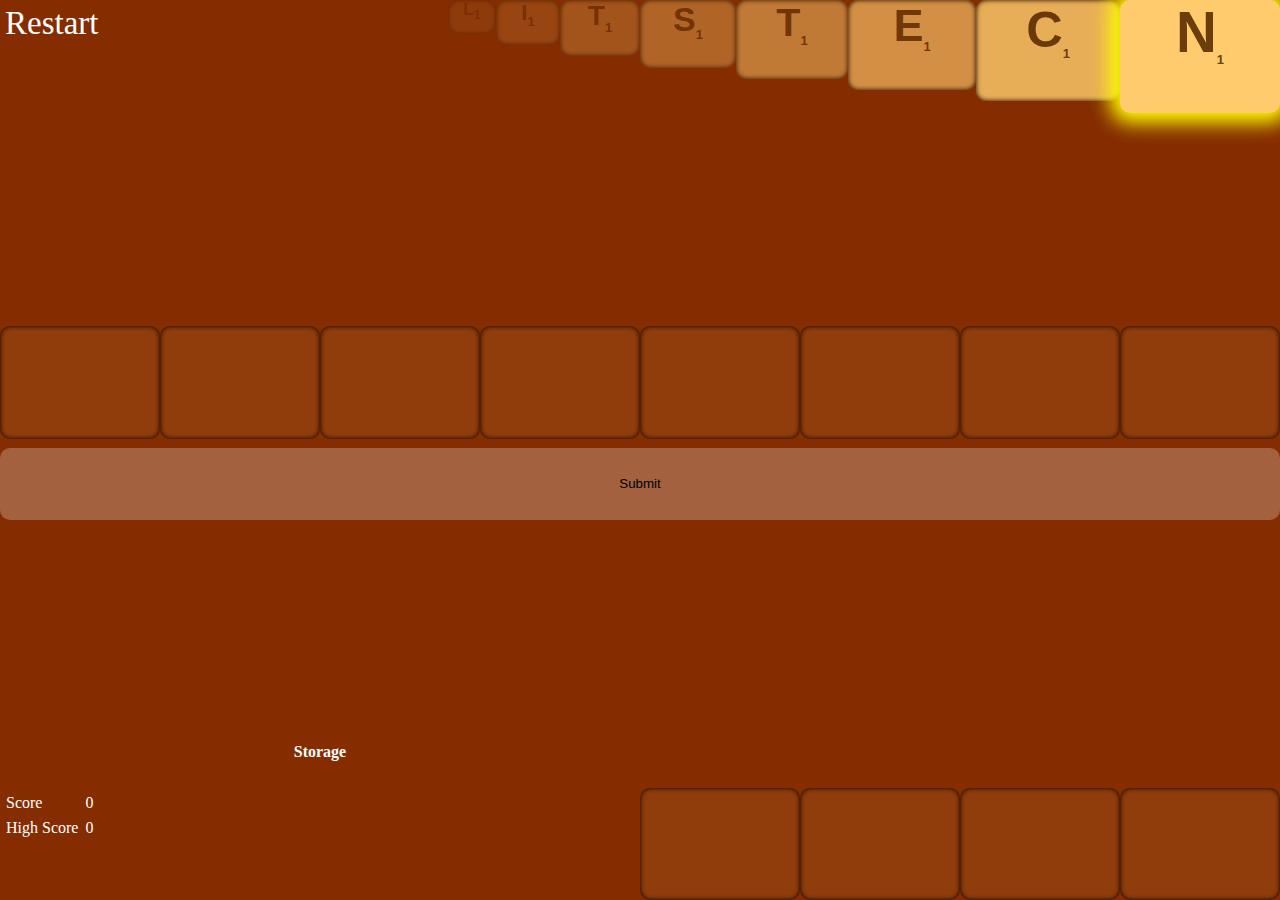
==== index.html @ 6e51ff9b "Restart Button" ====
<html>

<head>
    <title>Letter Queue</title>
    <meta name="viewport" content="width=device-width,initial-scale=1,maximum-scale=1,user-scalable=0" />
    <link rel="stylesheet" type="text/css" href="styles.css">
    <script type="text/javascript">
        window.requireNode = window.require;
        window.require = undefined;
    </script>
    <script type="text/javascript" data-main="main.js" src="lib/require.js"></script>
</head>

<body>
    <div id="restartButton">
        Restart
    </div>
    <div id="letterQueue">
        <div class="letterContainer previewContainer selectableItem" id="nextletterContainer"></div>
        <div class="letterContainer previewContainer small small0"></div>
        <div class="letterContainer previewContainer small small1"></div>
        <div class="letterContainer previewContainer small small2"></div>
        <div class="letterContainer previewContainer small small3"></div>
        <div class="letterContainer previewContainer small small4"></div>
        <div class="letterContainer previewContainer small small5"></div>
        <div class="letterContainer previewContainer small small6"></div>
    </div>
    <div id="assemblyFiller"></div>
    <div id="assemblyContainers">
        <div class="letterContainer assembly selectableItem"></div>
        <div class="letterContainer assembly selectableItem"></div>
        <div class="letterContainer assembly selectableItem"></div>
        <div class="letterContainer assembly selectableItem"></div>
        <div class="letterContainer assembly selectableItem"></div>
        <div class="letterContainer assembly selectableItem"></div>
        <div class="letterContainer assembly selectableItem"></div>
        <div class="letterContainer assembly selectableItem"></div>
    </div>
    <div id="buttonWrapper">
        <input type="button" id="submitButton" value="Submit">
    </div>
    <div id="assemblyFiller"></div>
    <div id="storageLabel">
        Storage
    </div>
    <div id="extras">
        <div class="letterContainer stash selectableItem"></div>
        <div class="letterContainer stash selectableItem"></div>
        <div class="letterContainer stash selectableItem"></div>
        <div class="letterContainer stash selectableItem"></div>
        <div id="score">
            <table>
                <tr>
                    <td>Score</td>
                    <td id="scoreContainer">0</td>
                </tr>
                <tr>
                    <td>High Score</td>
                    <td id="highScoreContainer">0</td>
                </tr>
            </table>
        </div>
    </div>
    <div id="displayText"></div>
</body>

</html>
---- styles.css ----
#html,
body {
    margin: 0;
    padding: 0;
    background: #852C00;
}
#restartButton {
    position:absolute;
    color: #FFF;
    top: 0;
    left: 0;
    height: 6.25%;
    padding: 5px;
}
#letterQueue,
#wordAssembly,
#extras {
    width: 100vw;
}
#letterQueue,
#extras {
    height: 12.5%;
}
#wordAssembly {
    height: 70%;
}
#assemblyContainers {
    height: 12.5%;
    clear: both;
    position: relative;
}
#scores {
    position: absolute;
    height: 20%;
    bottom: 0;
}
.letterPlacement,
.letterContainerPreview {
    padding: 0px;
    height: auto;
    position: relative;
    min-height: 100%;
    float: left;
    width: 11.5%;
    background: rgba(255, 203, 108, 0.1);
    /* background: #FFCB6C; */
    border-radius: 10px;
    box-shadow: inset 0 0 5px #000;
}
.letterPlacement:empty {
    background: rgba(255, 203, 108, 0.1);
}
.letterContainer {
    position: relative;
    min-height: 100%;
    float: right;
    width: 12.5%;
    background: #FFCB6C;
    border-radius: 10px;
    box-shadow: inset 0 0 5px #000;
    text-align: center;
    display: table;
    font-family: Arial;
    color: rgba(90, 45, 0, 0.9);
    font-weight: bold;
}
.stash {
    bottom: ;
}
.letterContainer:empty {
    background: rgba(255, 203, 108, 0.1);
    display: block;
}
.letterContainer span {
    display: table-cell;
    vertical-align: middle;
    position: absolute;
    left: 50%;
    top: 50%;
    transform: translate(-50%, -50%);
}
.letter {
    font-family: Arial;
    color: rgba(90, 45, 0, 0.9);
    font-weight: bold;
}
.selected {
    box-shadow: 0 0 20px 10px #FFFF00;
    z-index: 10;
}
#submitButton {
    width: 100%;
    height: 80%;
    border-radius: 10px;
    border-style: none;
    background: rgba(255, 255, 255, 0.25);
    position: relative;
    top: 50%;
    transform: translateY(-50%);
}
#letterStash {
    position: absolute;
    width: 50%;
    height: 20%;
    bottom: 0;
    left: 0;
}
.letterCarrier {
    position: absolute;
    min-height: 12.5%;
    margin: 0;
}
.moveAnimation {
    transition: top 0.25s linear, left 0.25s linear;
    -webkit-transition: top 0.25s linear, left 0.25s linear;
}
#buttonWrapper {
    position: relative;
    height: 10%;
}
#assemblyWrapper {
    position: relative;
    top: 25%;
    height: 12%;
}
#storageLabel {
    width: 50%;
    height: 5%;
    text-align: center;
    color: #FFF;
    font-weight: bold;
}
#score table {
    border-collapse: separate;
    border-spacing: 5px;
    color: #FFF;
}
.letterScore {
    font-family: Arial;
    color: rgba(90, 45, 0, 0.9);
    float: right;
}
.small6 {
    min-height: 30%;
    width: 3.75%;
    background: rgba(255, 203, 108, 0.3);
    opacity: 0.3;
}
.small5 {
    min-height: 40%;
    width: 5%;
    background: rgba(255, 203, 108, 0.4);
    opacity: 0.4;
}
.small4 {
    min-height: 50%;
    width: 6.25%;
    background: rgba(255, 203, 108, 0.5);
    opacity: 0.5;
}
.small3 {
    min-height: 60%;
    width: 7.5%;
    background: rgba(255, 203, 108, 0.6);
    opacity: 0.6;
}
.small2 {
    min-height: 70%;
    width: 8.75%;
    background: rgba(255, 203, 108, 0.7);
    opacity: 0.7;
}
.small1 {
    min-height: 80%;
    width: 10%;
    background: rgba(255, 203, 108, 0.8);
    opacity: 0.8;
}
.small0 {
    min-height: 90%;
    width: 11.25%;
    background: rgba(255, 203, 108, 0.9);
    opacity: 0.9;
}
sub {
    font-size: small;
}
#assemblyFiller {
    height: 23.75%;
}
#displayText {
    position: absolute;
    height: 10%;
    top: 25%;
    left: 50%;
    transform: translateX(-50%);
    font-family: Arial;  
    color: rgba(255, 255, 255, 1);  font-weight: bold;
    opacity: 1;
}
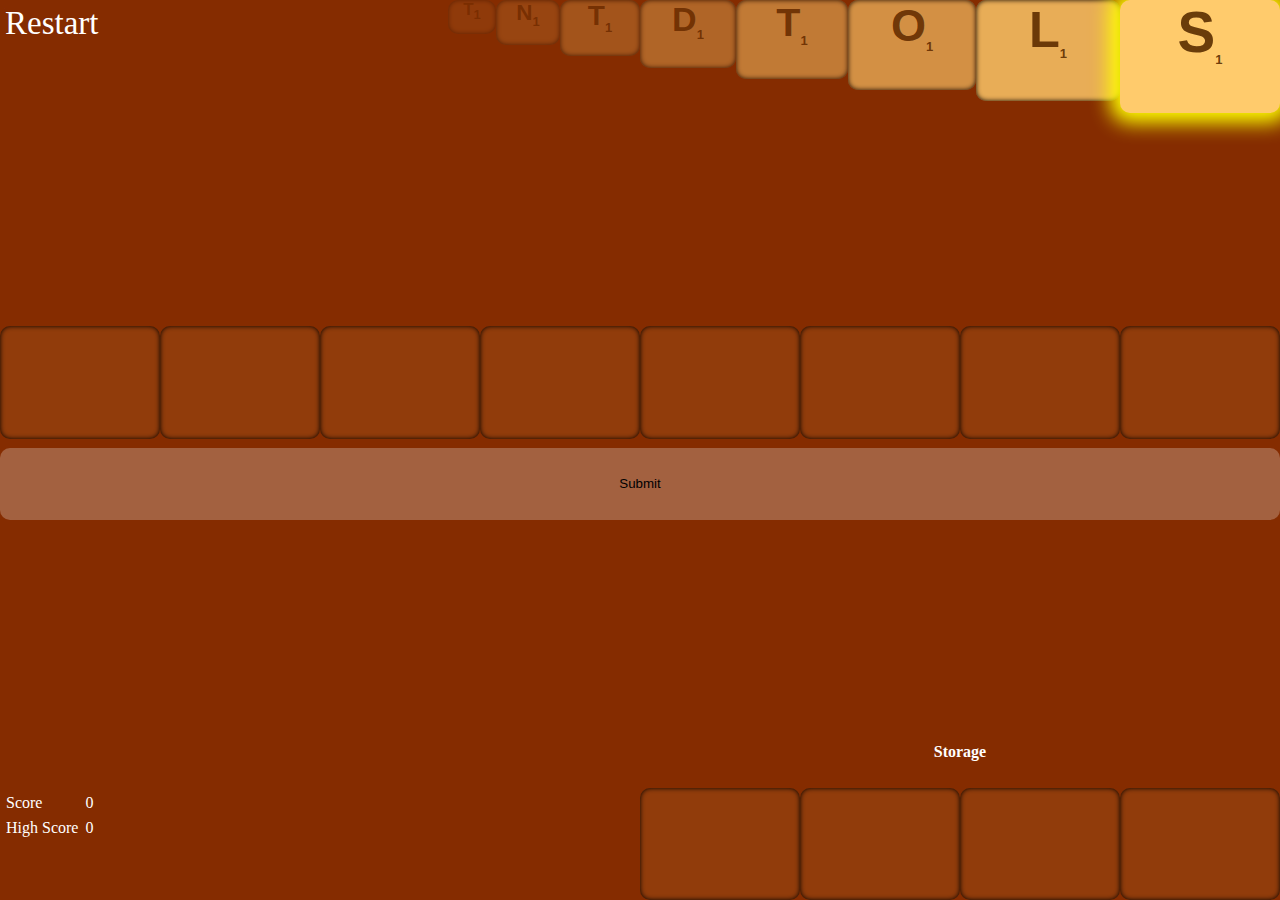
==== commit 73406c18: "Fixing includes" ====
--- a/index.html
+++ b/index.html
@@ -8,7 +8,7 @@
         window.requireNode = window.require;
         window.require = undefined;
     </script>
-    <script type="text/javascript" data-main="main.js" src="lib/require.js"></script>
+    <script type="text/javascript" data-main="js/main.js" src="lib/require.js"></script>
 </head>
 
 <body>
--- a/styles.css
+++ b/styles.css
@@ -124,6 +124,7 @@
     height: 12%;
 }
 #storageLabel {
+    padding-left: 50%;
     width: 50%;
     height: 5%;
     text-align: center;
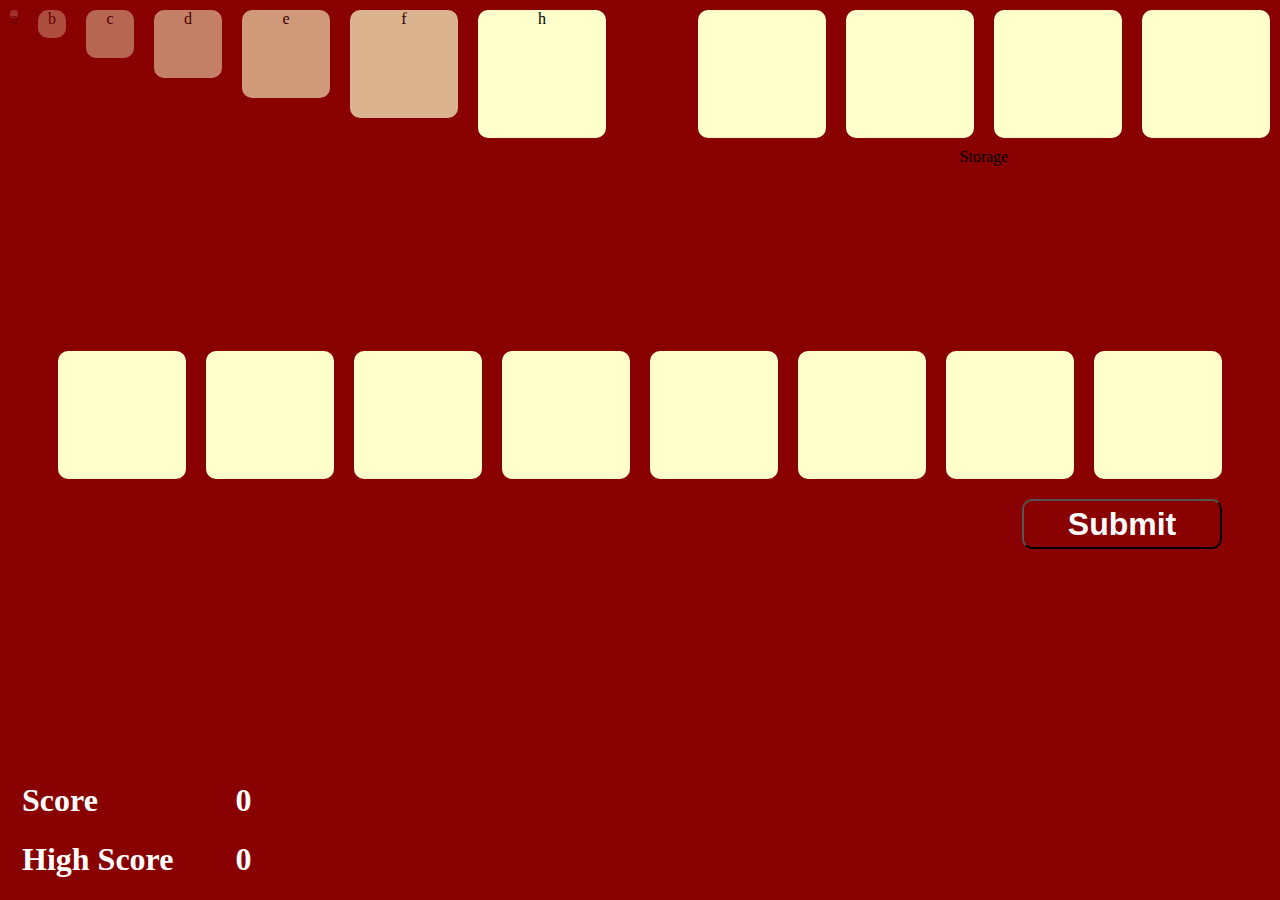
==== commit a05d002c: "AdMob support" ====
--- a/index.html
+++ b/index.html
@@ -2,66 +2,108 @@
 
 <head>
     <title>Letter Queue</title>
+    <meta http-equiv="Content-type" content="text/html; charset=utf-8">
     <meta name="viewport" content="width=device-width,initial-scale=1,maximum-scale=1,user-scalable=0" />
     <link rel="stylesheet" type="text/css" href="styles.css">
-    <script type="text/javascript">
-        window.requireNode = window.require;
-        window.require = undefined;
+    <script src="cordova.js"></script>
+    <script type="text/javascript" src="lib/require.js"></script>
+    <script>
+        function onDocumentReady()
+        {
+            require.nodeRequire = window.requireNode;
+            require.config(
+            {
+                baseUrl: '',
+                paths:
+                {
+                    text: 'lib/text'
+                }
+            });
+
+            if (document.URL.match(/^https?:/))
+                onDeviceReady();
+            else
+                document.addEventListener('deviceready', onDeviceReady, false);
+
+            function onDeviceReady()
+            {
+                require(['js/main', 'js/adMob'], function (Main, AdMob)
+                {
+                    Main.initialize();
+
+                    if (AdMob.initialize())
+                    {
+                        AdMob.showBanner();
+                        AdMob.showInterstitial();
+
+                        Main.on('restart', AdMob.showInterstitial, AdMob);
+                        Main.on('resume', AdMob.showInterstitial, AdMob);
+                    }
+                });
+            };
+        }
+
+        if (document.readyState === 'complete')
+            onDocumentReady();
+        else
+            window.addEventListener('load', onDocumentReady, false);
+
+        window.addEventListener('error', function (e)
+        {
+            if (e.error)
+            {
+                // TODO Remove
+                alert(e.error.message);
+                alert(e.error.stack);
+            }
+        });
     </script>
-    <script type="text/javascript" data-main="js/main.js" src="lib/require.js"></script>
 </head>
 
 <body>
-    <div id="restartButton">
-        Restart
+    <div id="letterQueue">
+        <div class="letterContainer letterPreview1">a</div>
+        <div class="letterContainer letterPreview2">b</div>
+        <div class="letterContainer letterPreview3">c</div>
+        <div class="letterContainer letterPreview4">d</div>
+        <div class="letterContainer letterPreview5">e</div>
+        <div class="letterContainer letterPreview6">f</div>
+        <div class="letterContainer">h</div>
     </div>
-    <div id="letterQueue">
-        <div class="letterContainer previewContainer selectableItem" id="nextletterContainer"></div>
-        <div class="letterContainer previewContainer small small0"></div>
-        <div class="letterContainer previewContainer small small1"></div>
-        <div class="letterContainer previewContainer small small2"></div>
-        <div class="letterContainer previewContainer small small3"></div>
-        <div class="letterContainer previewContainer small small4"></div>
-        <div class="letterContainer previewContainer small small5"></div>
-        <div class="letterContainer previewContainer small small6"></div>
-    </div>
-    <div id="assemblyFiller"></div>
-    <div id="assemblyContainers">
-        <div class="letterContainer assembly selectableItem"></div>
-        <div class="letterContainer assembly selectableItem"></div>
-        <div class="letterContainer assembly selectableItem"></div>
-        <div class="letterContainer assembly selectableItem"></div>
-        <div class="letterContainer assembly selectableItem"></div>
-        <div class="letterContainer assembly selectableItem"></div>
-        <div class="letterContainer assembly selectableItem"></div>
-        <div class="letterContainer assembly selectableItem"></div>
-    </div>
-    <div id="buttonWrapper">
-        <input type="button" id="submitButton" value="Submit">
-    </div>
-    <div id="assemblyFiller"></div>
-    <div id="storageLabel">
-        Storage
-    </div>
-    <div id="extras">
-        <div class="letterContainer stash selectableItem"></div>
-        <div class="letterContainer stash selectableItem"></div>
-        <div class="letterContainer stash selectableItem"></div>
-        <div class="letterContainer stash selectableItem"></div>
-        <div id="score">
-            <table>
-                <tr>
-                    <td>Score</td>
-                    <td id="scoreContainer">0</td>
-                </tr>
-                <tr>
-                    <td>High Score</td>
-                    <td id="highScoreContainer">0</td>
-                </tr>
-            </table>
+    <div id="letterStorage">
+        <div id="storage">
+            <div class="letterContainer"></div>
+            <div class="letterContainer"></div>
+            <div class="letterContainer"></div>
+            <div class="letterContainer"></div>
+            <div id="storageLabel">
+                Storage
+            </div>
         </div>
     </div>
-    <div id="displayText"></div>
+    <div id="letterAssembly">
+        <div class="letterContainer"></div>
+        <div class="letterContainer"></div>
+        <div class="letterContainer"></div>
+        <div class="letterContainer"></div>
+        <div class="letterContainer"></div>
+        <div class="letterContainer"></div>
+        <div class="letterContainer"></div>
+        <div class="letterContainer"></div>
+        <button id="submitButton">Submit</button>
+    </div>
+    <div id="footer">
+        <table>
+            <tr>
+                <td>Score</td>
+                <td>0</td>
+            </tr>
+            <tr>
+                <td>High Score</td>
+                <td>0</td>
+            </tr>
+        </table>
+    </div>
 </body>
 
 </html>
--- a/styles.css
+++ b/styles.css
@@ -1,201 +1,97 @@
-#html,
-body {
+html, body {
+    padding: 0;
     margin: 0;
-    padding: 0;
-    background: #852C00;
+    background: #800;
 }
-#restartButton {
-    position:absolute;
-    color: #FFF;
-    top: 0;
-    left: 0;
-    height: 6.25%;
-    padding: 5px;
+#letterQueue, #letterStorage {
+    width: 50%;
+    float: left;
 }
-#letterQueue,
-#wordAssembly,
-#extras {
-    width: 100vw;
+#letterQueue > div {
+    float: left;
+    margin: 10px;
 }
-#letterQueue,
-#extras {
-    height: 12.5%;
+#letterQueue > div:nth-child(1) {
+    width: 8px;
+    height: 8px;
+    opacity: 0.2;
 }
-#wordAssembly {
-    height: 70%;
+#letterQueue > div:nth-child(2) {
+    width: 28px;
+    height: 28px;
+    opacity: 0.3;
 }
-#assemblyContainers {
-    height: 12.5%;
+#letterQueue > div:nth-child(3) {
+    width: 48px;
+    height: 48px;
+    opacity: 0.4;
+}
+#letterQueue > div:nth-child(4) {
+    width: 68px;
+    height: 68px;
+    opacity: 0.5;
+}
+#letterQueue > div:nth-child(5) {
+    width: 88px;
+    height: 88px;
+    opacity: 0.6;
+}
+#letterQueue > div:nth-child(6) {
+    width: 108px;
+    height: 108px;
+    opacity: 0.7;
+}
+#storage {
+    float: right;
+    width: 592px;
+}
+#storage .letterContainer {
+    float: right;
+    margin: 10px;
+}
+#storageLabel {
     clear: both;
-    position: relative;
-}
-#scores {
-    position: absolute;
-    height: 20%;
-    bottom: 0;
-}
-.letterPlacement,
-.letterContainerPreview {
-    padding: 0px;
-    height: auto;
-    position: relative;
-    min-height: 100%;
-    float: left;
-    width: 11.5%;
-    background: rgba(255, 203, 108, 0.1);
-    /* background: #FFCB6C; */
-    border-radius: 10px;
-    box-shadow: inset 0 0 5px #000;
-}
-.letterPlacement:empty {
-    background: rgba(255, 203, 108, 0.1);
+    text-align: center;
 }
 .letterContainer {
-    position: relative;
-    min-height: 100%;
+    width: 128px;
+    height: 128px;
+    background: #FFC;
+    border-radius: 10px;
+    text-align: center;
+}
+#letterAssembly {
+    position: absolute;
+    top: 50%;
+    left: 50%;
+    transform: translate(-50%, -50%);
+    width: 1184px;
+}
+#letterAssembly .letterContainer {
     float: right;
-    width: 12.5%;
-    background: #FFCB6C;
-    border-radius: 10px;
-    box-shadow: inset 0 0 5px #000;
-    text-align: center;
-    display: table;
-    font-family: Arial;
-    color: rgba(90, 45, 0, 0.9);
-    font-weight: bold;
-}
-.stash {
-    bottom: ;
-}
-.letterContainer:empty {
-    background: rgba(255, 203, 108, 0.1);
-    display: block;
-}
-.letterContainer span {
-    display: table-cell;
-    vertical-align: middle;
-    position: absolute;
-    left: 50%;
-    top: 50%;
-    transform: translate(-50%, -50%);
-}
-.letter {
-    font-family: Arial;
-    color: rgba(90, 45, 0, 0.9);
-    font-weight: bold;
-}
-.selected {
-    box-shadow: 0 0 20px 10px #FFFF00;
-    z-index: 10;
+    margin: 10px;
 }
 #submitButton {
-    width: 100%;
-    height: 80%;
+    outline: none;
+    float: right;
+    width: 200px;
+    height: 50px;
+    margin: 10px;
     border-radius: 10px;
-    border-style: none;
-    background: rgba(255, 255, 255, 0.25);
-    position: relative;
-    top: 50%;
-    transform: translateY(-50%);
-}
-#letterStash {
-    position: absolute;
-    width: 50%;
-    height: 20%;
-    bottom: 0;
-    left: 0;
-}
-.letterCarrier {
-    position: absolute;
-    min-height: 12.5%;
-    margin: 0;
-}
-.moveAnimation {
-    transition: top 0.25s linear, left 0.25s linear;
-    -webkit-transition: top 0.25s linear, left 0.25s linear;
-}
-#buttonWrapper {
-    position: relative;
-    height: 10%;
-}
-#assemblyWrapper {
-    position: relative;
-    top: 25%;
-    height: 12%;
-}
-#storageLabel {
-    padding-left: 50%;
-    width: 50%;
-    height: 5%;
-    text-align: center;
+    background: #800;
     color: #FFF;
     font-weight: bold;
+    font-size: 32px;
 }
-#score table {
-    border-collapse: separate;
-    border-spacing: 5px;
+#footer {
+    position: absolute;
+    bottom: 0;
+    margin: 10px;
+}
+#footer td {
     color: #FFF;
-}
-.letterScore {
-    font-family: Arial;
-    color: rgba(90, 45, 0, 0.9);
-    float: right;
-}
-.small6 {
-    min-height: 30%;
-    width: 3.75%;
-    background: rgba(255, 203, 108, 0.3);
-    opacity: 0.3;
-}
-.small5 {
-    min-height: 40%;
-    width: 5%;
-    background: rgba(255, 203, 108, 0.4);
-    opacity: 0.4;
-}
-.small4 {
-    min-height: 50%;
-    width: 6.25%;
-    background: rgba(255, 203, 108, 0.5);
-    opacity: 0.5;
-}
-.small3 {
-    min-height: 60%;
-    width: 7.5%;
-    background: rgba(255, 203, 108, 0.6);
-    opacity: 0.6;
-}
-.small2 {
-    min-height: 70%;
-    width: 8.75%;
-    background: rgba(255, 203, 108, 0.7);
-    opacity: 0.7;
-}
-.small1 {
-    min-height: 80%;
-    width: 10%;
-    background: rgba(255, 203, 108, 0.8);
-    opacity: 0.8;
-}
-.small0 {
-    min-height: 90%;
-    width: 11.25%;
-    background: rgba(255, 203, 108, 0.9);
-    opacity: 0.9;
-}
-sub {
-    font-size: small;
-}
-#assemblyFiller {
-    height: 23.75%;
-}
-#displayText {
-    position: absolute;
-    height: 10%;
-    top: 25%;
-    left: 50%;
-    transform: translateX(-50%);
-    font-family: Arial;  
-    color: rgba(255, 255, 255, 1);  font-weight: bold;
-    opacity: 1;
-}
+    font-weight: bold;
+    font-size: 32px;
+    padding: 10px;
+    padding-right: 50px;
+}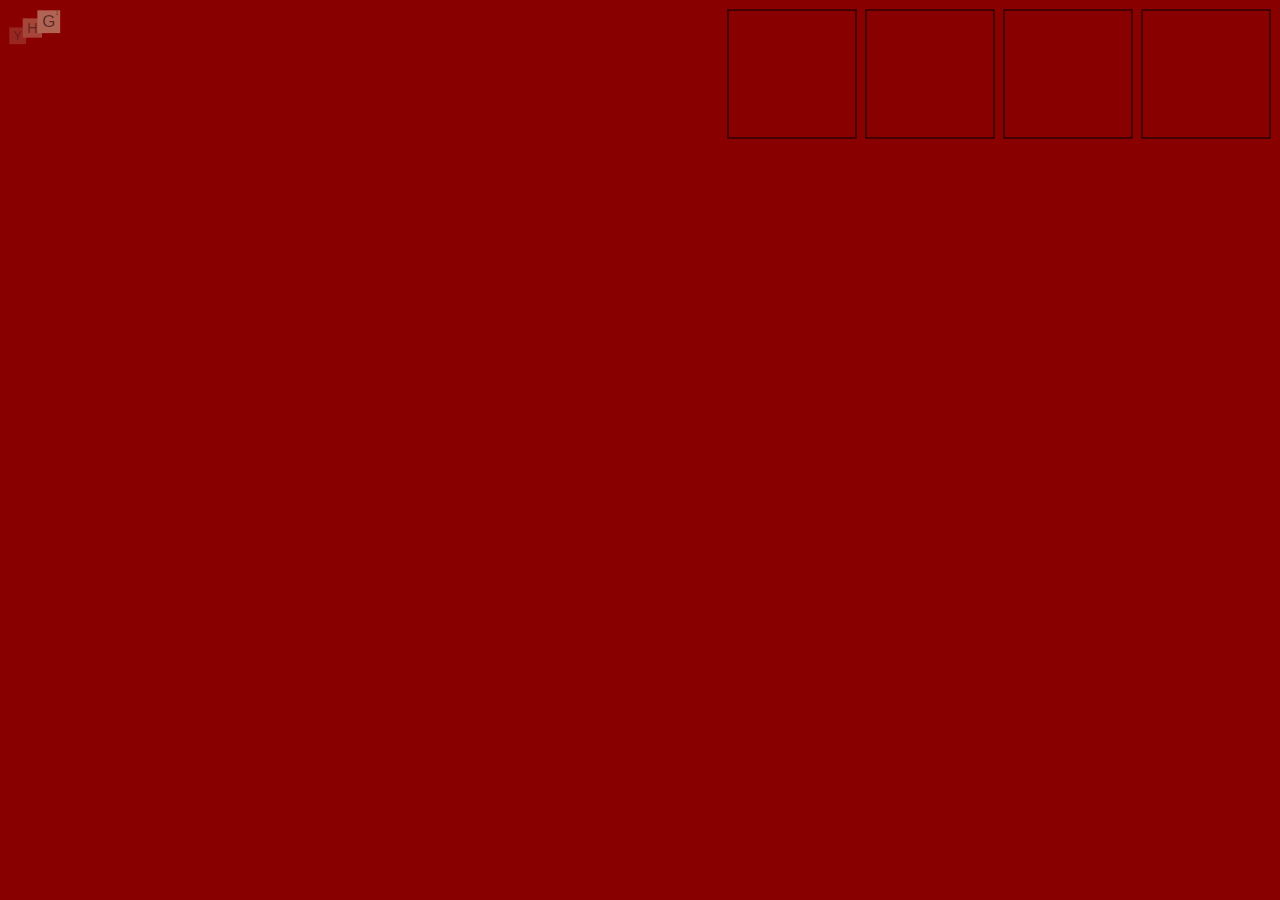
==== commit e7c51395: "letter storage logic with animations" ====
--- a/index.html
+++ b/index.html
@@ -5,7 +5,7 @@
     <meta http-equiv="Content-type" content="text/html; charset=utf-8">
     <meta name="viewport" content="width=device-width,initial-scale=1,maximum-scale=1,user-scalable=0" />
     <link rel="stylesheet" type="text/css" href="styles.css">
-    <script src="cordova.js"></script>
+    <!--     <script src="cordova.js"></script> -->
     <script type="text/javascript" src="lib/require.js"></script>
     <script>
         function onDocumentReady()
@@ -27,9 +27,12 @@
 
             function onDeviceReady()
             {
-                require(['js/main', 'js/adMob'], function (Main, AdMob)
+                require(['js/game', 'js/adMob'], function (Game, AdMob)
                 {
-                    Main.initialize();
+                    var canvas = document.body.firstElementChild;
+                    var context = canvas.getContext('2d');
+                    
+                    Game.initialize(canvas);
 
                     if (AdMob.initialize())
                     {
@@ -39,6 +42,16 @@
                         Main.on('restart', AdMob.showInterstitial, AdMob);
                         Main.on('resume', AdMob.showInterstitial, AdMob);
                     }
+
+                    function render(timeStamp)
+                    {
+                        context.clearRect (0, 0, canvas.width, canvas.height);
+                        Game.render(timeStamp);
+                        window.requestAnimationFrame(render);
+                    }
+
+                    document.body.onresize = Game.onResize;
+                    window.requestAnimationFrame(render);
                 });
             };
         }
@@ -61,49 +74,7 @@
 </head>
 
 <body>
-    <div id="letterQueue">
-        <div class="letterContainer letterPreview1">a</div>
-        <div class="letterContainer letterPreview2">b</div>
-        <div class="letterContainer letterPreview3">c</div>
-        <div class="letterContainer letterPreview4">d</div>
-        <div class="letterContainer letterPreview5">e</div>
-        <div class="letterContainer letterPreview6">f</div>
-        <div class="letterContainer">h</div>
-    </div>
-    <div id="letterStorage">
-        <div id="storage">
-            <div class="letterContainer"></div>
-            <div class="letterContainer"></div>
-            <div class="letterContainer"></div>
-            <div class="letterContainer"></div>
-            <div id="storageLabel">
-                Storage
-            </div>
-        </div>
-    </div>
-    <div id="letterAssembly">
-        <div class="letterContainer"></div>
-        <div class="letterContainer"></div>
-        <div class="letterContainer"></div>
-        <div class="letterContainer"></div>
-        <div class="letterContainer"></div>
-        <div class="letterContainer"></div>
-        <div class="letterContainer"></div>
-        <div class="letterContainer"></div>
-        <button id="submitButton">Submit</button>
-    </div>
-    <div id="footer">
-        <table>
-            <tr>
-                <td>Score</td>
-                <td>0</td>
-            </tr>
-            <tr>
-                <td>High Score</td>
-                <td>0</td>
-            </tr>
-        </table>
-    </div>
+    <canvas width="100%" height="100%"></canvas>
 </body>
 
-</html>
+</html>--- a/styles.css
+++ b/styles.css
@@ -1,97 +1,12 @@
-html, body {
-    padding: 0;
-    margin: 0;
-    background: #800;
-}
-#letterQueue, #letterStorage {
-    width: 50%;
-    float: left;
-}
-#letterQueue > div {
-    float: left;
-    margin: 10px;
-}
-#letterQueue > div:nth-child(1) {
-    width: 8px;
-    height: 8px;
-    opacity: 0.2;
-}
-#letterQueue > div:nth-child(2) {
-    width: 28px;
-    height: 28px;
-    opacity: 0.3;
-}
-#letterQueue > div:nth-child(3) {
-    width: 48px;
-    height: 48px;
-    opacity: 0.4;
-}
-#letterQueue > div:nth-child(4) {
-    width: 68px;
-    height: 68px;
-    opacity: 0.5;
-}
-#letterQueue > div:nth-child(5) {
-    width: 88px;
-    height: 88px;
-    opacity: 0.6;
-}
-#letterQueue > div:nth-child(6) {
-    width: 108px;
-    height: 108px;
-    opacity: 0.7;
-}
-#storage {
-    float: right;
-    width: 592px;
-}
-#storage .letterContainer {
-    float: right;
-    margin: 10px;
-}
-#storageLabel {
-    clear: both;
-    text-align: center;
-}
-.letterContainer {
-    width: 128px;
-    height: 128px;
-    background: #FFC;
-    border-radius: 10px;
-    text-align: center;
-}
-#letterAssembly {
-    position: absolute;
-    top: 50%;
-    left: 50%;
-    transform: translate(-50%, -50%);
-    width: 1184px;
-}
-#letterAssembly .letterContainer {
-    float: right;
-    margin: 10px;
-}
-#submitButton {
-    outline: none;
-    float: right;
-    width: 200px;
-    height: 50px;
-    margin: 10px;
-    border-radius: 10px;
-    background: #800;
-    color: #FFF;
-    font-weight: bold;
-    font-size: 32px;
-}
-#footer {
-    position: absolute;
-    bottom: 0;
-    margin: 10px;
-}
-#footer td {
-    color: #FFF;
-    font-weight: bold;
-    font-size: 32px;
-    padding: 10px;
-    padding-right: 50px;
+body,
+html {
+    width: 100%;
+    height: 100%;
+    margin: 0;
+    padding: 0;
+}
+
+canvas {
+    display: block;
+    background: #800;
 }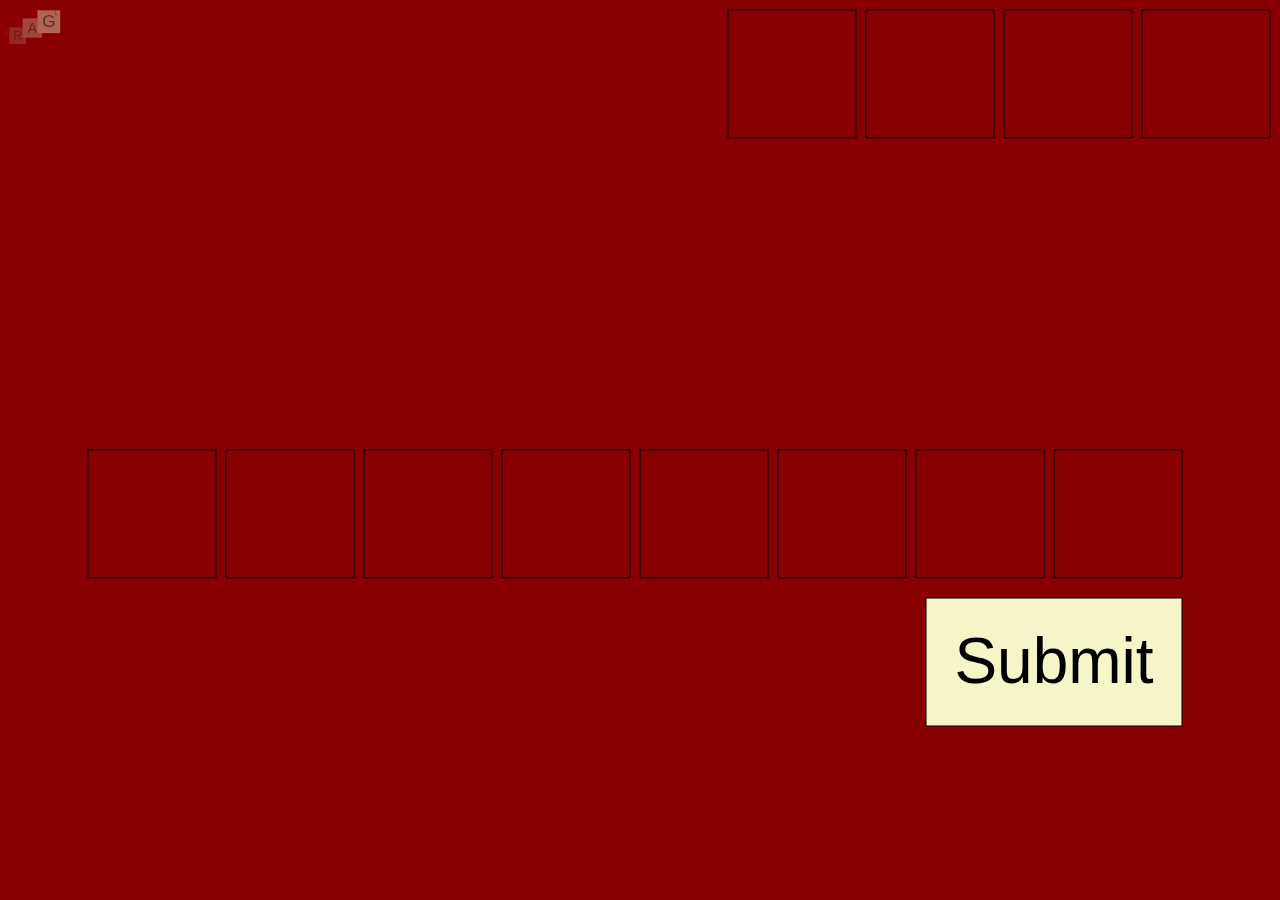
==== commit 3f30f9c7: "Conversion to canvas" ====
--- a/index.html
+++ b/index.html
@@ -1,76 +1,76 @@
 <html>
 
 <head>
-    <title>Letter Queue</title>
-    <meta http-equiv="Content-type" content="text/html; charset=utf-8">
-    <meta name="viewport" content="width=device-width,initial-scale=1,maximum-scale=1,user-scalable=0" />
-    <link rel="stylesheet" type="text/css" href="styles.css">
-    <!--     <script src="cordova.js"></script> -->
-    <script type="text/javascript" src="lib/require.js"></script>
-    <script>
-        function onDocumentReady()
+<title>Letter Queue</title>
+<meta http-equiv="Content-type" content="text/html; charset=utf-8">
+<meta name="viewport" content="width=device-width,initial-scale=1,maximum-scale=1,user-scalable=0" />
+<link rel="stylesheet" type="text/css" href="styles.css">
+<!--     <script src="cordova.js"></script> -->
+<script type="text/javascript" src="lib/require.js"></script>
+<script>
+    function onDocumentReady()
+    {
+        require.nodeRequire = window.requireNode;
+        require.config(
         {
-            require.nodeRequire = window.requireNode;
-            require.config(
+            baseUrl: '',
+            paths:
             {
-                baseUrl: '',
-                paths:
-                {
-                    text: 'lib/text'
-                }
-            });
-
-            if (document.URL.match(/^https?:/))
-                onDeviceReady();
-            else
-                document.addEventListener('deviceready', onDeviceReady, false);
-
-            function onDeviceReady()
-            {
-                require(['js/game', 'js/adMob'], function (Game, AdMob)
-                {
-                    var canvas = document.body.firstElementChild;
-                    var context = canvas.getContext('2d');
-                    
-                    Game.initialize(canvas);
-
-                    if (AdMob.initialize())
-                    {
-                        AdMob.showBanner();
-                        AdMob.showInterstitial();
-
-                        Main.on('restart', AdMob.showInterstitial, AdMob);
-                        Main.on('resume', AdMob.showInterstitial, AdMob);
-                    }
-
-                    function render(timeStamp)
-                    {
-                        context.clearRect (0, 0, canvas.width, canvas.height);
-                        Game.render(timeStamp);
-                        window.requestAnimationFrame(render);
-                    }
-
-                    document.body.onresize = Game.onResize;
-                    window.requestAnimationFrame(render);
-                });
-            };
-        }
-
-        if (document.readyState === 'complete')
-            onDocumentReady();
-        else
-            window.addEventListener('load', onDocumentReady, false);
-
-        window.addEventListener('error', function (e)
-        {
-            if (e.error)
-            {
-                // TODO Remove
-                alert(e.error.message);
-                alert(e.error.stack);
+                text: 'lib/text'
             }
         });
-    </script>
+
+        if (document.URL.match(/^https?:/))
+            onDeviceReady();
+        else
+            document.addEventListener('deviceready', onDeviceReady, false);
+
+        function onDeviceReady()
+        {
+            require(['js/game', 'js/adMob'], function (Game, AdMob)
+            {
+                var canvas = document.body.firstElementChild;
+                var context = canvas.getContext('2d');
+
+                Game.initialize(canvas);
+
+                if (AdMob.initialize())
+                {
+                    AdMob.showBanner();
+                    AdMob.showInterstitial();
+
+                    Main.on('restart', AdMob.showInterstitial, AdMob);
+                    Main.on('resume', AdMob.showInterstitial, AdMob);
+                }
+
+                function render(timeStamp)
+                {
+                    context.clearRect(0, 0, canvas.width, canvas.height);
+                    Game.render(timeStamp);
+                    window.requestAnimationFrame(render);
+                }
+
+                document.body.onresize = Game.onResize;
+                window.requestAnimationFrame(render);
+            });
+        };
+    }
+
+    if (document.readyState === 'complete')
+        onDocumentReady();
+    else
+        window.addEventListener('load', onDocumentReady, false);
+
+    window.addEventListener('error', function (e)
+    {
+        if (e.error)
+        {
+            // TODO Remove
+            alert(e.error.message);
+            alert(e.error.stack);
+        }
+    });
+</script>
 </head>
 
 <body>
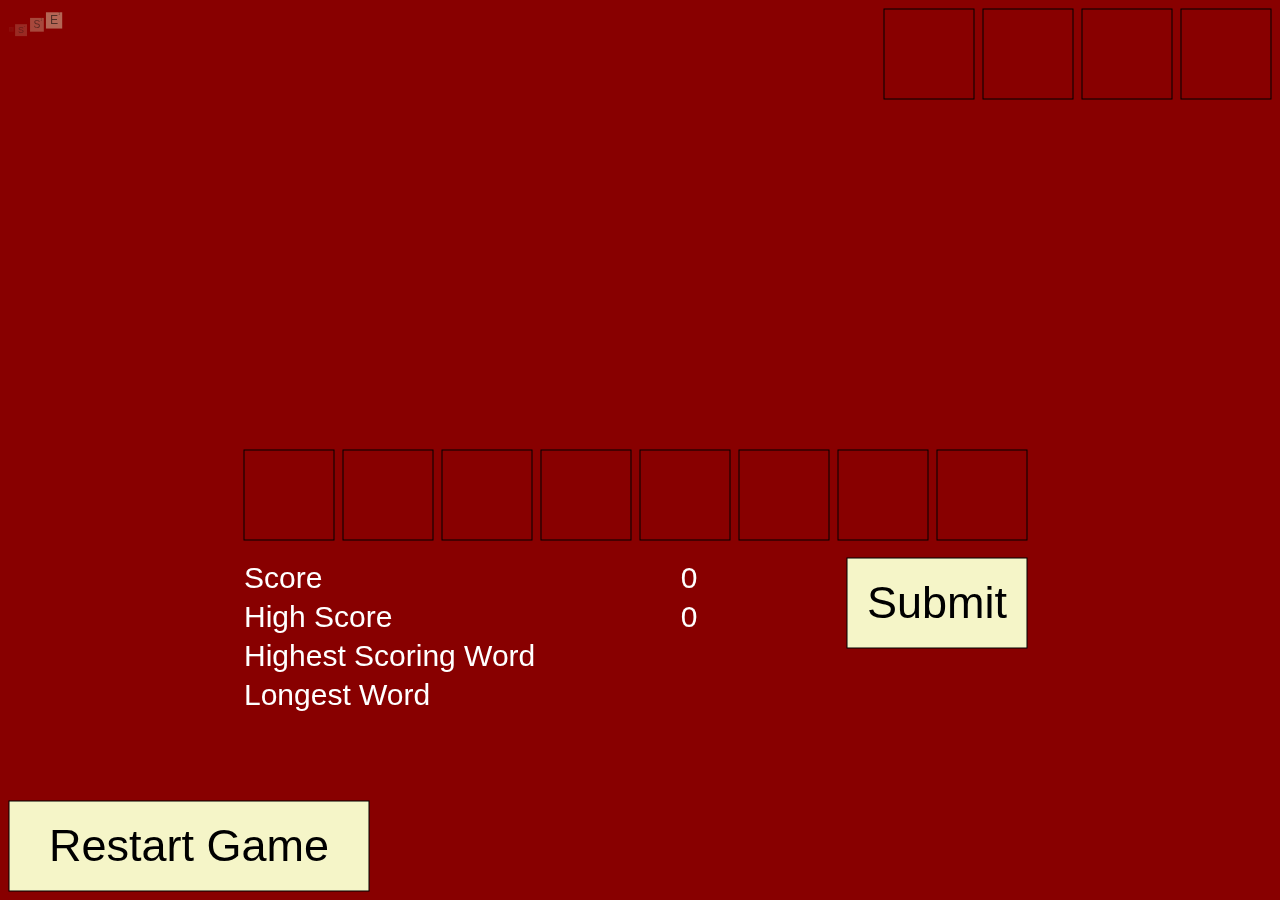
==== commit 28a83f5d: "Bug fixes and statistics" ====
--- a/index.html
+++ b/index.html
@@ -1,76 +1,80 @@
 <html>
 
 <head>
-<title>Letter Queue</title>
-<meta http-equiv="Content-type" content="text/html; charset=utf-8">
-<meta name="viewport" content="width=device-width,initial-scale=1,maximum-scale=1,user-scalable=0" />
-<link rel="stylesheet" type="text/css" href="styles.css">
-<!--     <script src="cordova.js"></script> -->
-<script type="text/javascript" src="lib/require.js"></script>
-<script>
-    function onDocumentReady()
-    {
-        require.nodeRequire = window.requireNode;
-        require.config(
+    <title>Letter Queue</title>
+    <meta http-equiv="Content-type" content="text/html; charset=utf-8">
+    <meta name="viewport" content="width=device-width,initial-scale=1,maximum-scale=1,user-scalable=0" />
+    <link rel="stylesheet" type="text/css" href="styles.css">
+    <script src="cordova.js"></script>
+    <script type="text/javascript" src="lib/require.js"></script>
+    <script>
+        function onDocumentReady()
         {
-            baseUrl: '',
-            paths:
+            require.nodeRequire = window.requireNode;
+            require.config(
             {
-                text: 'lib/text'
+                baseUrl: '',
+                paths:
+                {
+                    text: 'lib/text'
+                }
+            });
+
+            if (document.URL.match(/^https?:/))
+                onDeviceReady();
+            else
+                document.addEventListener('deviceready', onDeviceReady, false);
+
+            function onDeviceReady()
+            {
+                require(['js/game', 'js/adMob'], function (Game, AdMob)
+                {
+                    var canvas = document.body.firstElementChild;
+                    var context = canvas.getContext('2d');
+
+                    Game.initialize(canvas);
+
+                    if (AdMob.initialize())
+                    {
+                        AdMob.showBanner();
+
+                        Main.on('restart', AdMob.showInterstitial, AdMob);
+                        Main.on('resume', AdMob.showInterstitial, AdMob);
+                    }
+
+                    function render(timeStamp)
+                    {
+                        context.clearRect(0, 0, canvas.width, canvas.height);
+                        Game.render(timeStamp);
+                        window.requestAnimationFrame(render);
+                    }
+
+                    window.onresize = Game.onResize.bind(Game);
+                    window.requestAnimationFrame(render);
+                });
+            };
+        }
+
+        if (document.readyState === 'complete')
+            onDocumentReady();
+        else
+            window.addEventListener('load', onDocumentReady, false);
+
+        window.onerror = function (errorMsg, url, lineNumber)
+        {
+            alert('Error: ' + errorMsg + ' Script: ' + url + ' Line: ' + lineNumber);
+        };
+
+        window.addEventListener('error', function (e)
+        {
+            if (e.error)
+            {
+                // TODO Remove
+                alert(e.error.message);
+                alert(e.error.stack);
             }
         });
-
-        if (document.URL.match(/^https?:/))
-            onDeviceReady();
-        else
-            document.addEventListener('deviceready', onDeviceReady, false);
-
-        function onDeviceReady()
-        {
-            require(['js/game', 'js/adMob'], function (Game, AdMob)
-            {
-                var canvas = document.body.firstElementChild;
-                var context = canvas.getContext('2d');
-
-                Game.initialize(canvas);
-
-                if (AdMob.initialize())
-                {
-                    AdMob.showBanner();
-                    AdMob.showInterstitial();
-
-                    Main.on('restart', AdMob.showInterstitial, AdMob);
-                    Main.on('resume', AdMob.showInterstitial, AdMob);
-                }
-
-                function render(timeStamp)
-                {
-                    context.clearRect(0, 0, canvas.width, canvas.height);
-                    Game.render(timeStamp);
-                    window.requestAnimationFrame(render);
-                }
-
-                document.body.onresize = Game.onResize;
-                window.requestAnimationFrame(render);
-            });
-        };
-    }
-
-    if (document.readyState === 'complete')
-        onDocumentReady();
-    else
-        window.addEventListener('load', onDocumentReady, false);
-
-    window.addEventListener('error', function (e)
-    {
-        if (e.error)
-        {
-            // TODO Remove
-            alert(e.error.message);
-            alert(e.error.stack);
-        }
-    });
-</script>
+    </script>
 </head>
 
 <body>
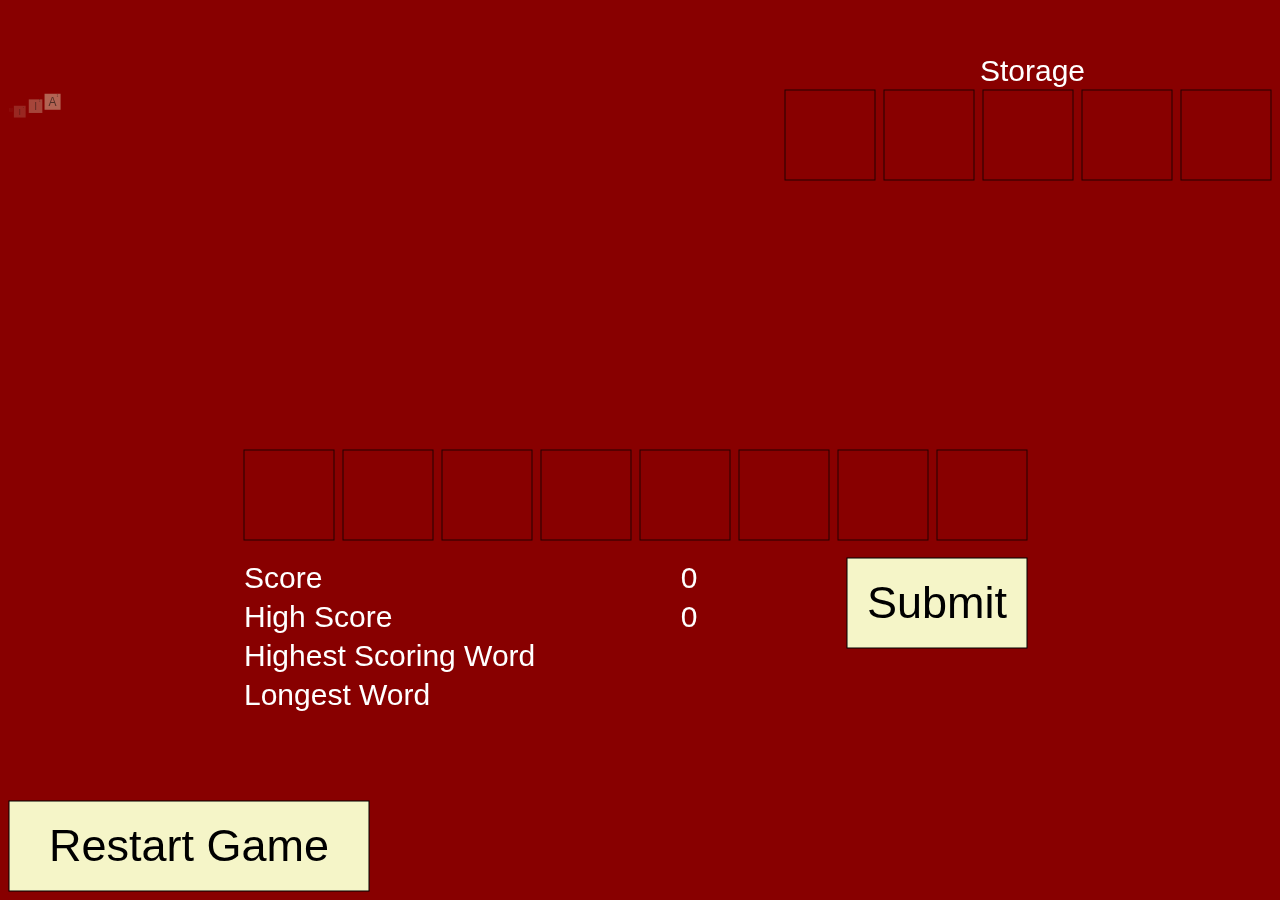
==== commit 56eaa31c: "Collision detection" ====
--- a/index.html
+++ b/index.html
@@ -38,8 +38,8 @@
                     {
                         AdMob.showBanner();
 
-                        Main.on('restart', AdMob.showInterstitial, AdMob);
-                        Main.on('resume', AdMob.showInterstitial, AdMob);
+                        Game.on('restart', AdMob.showInterstitial, AdMob);
+                        Game.on('resume', AdMob.showInterstitial, AdMob);
                     }
 
                     function render(timeStamp)
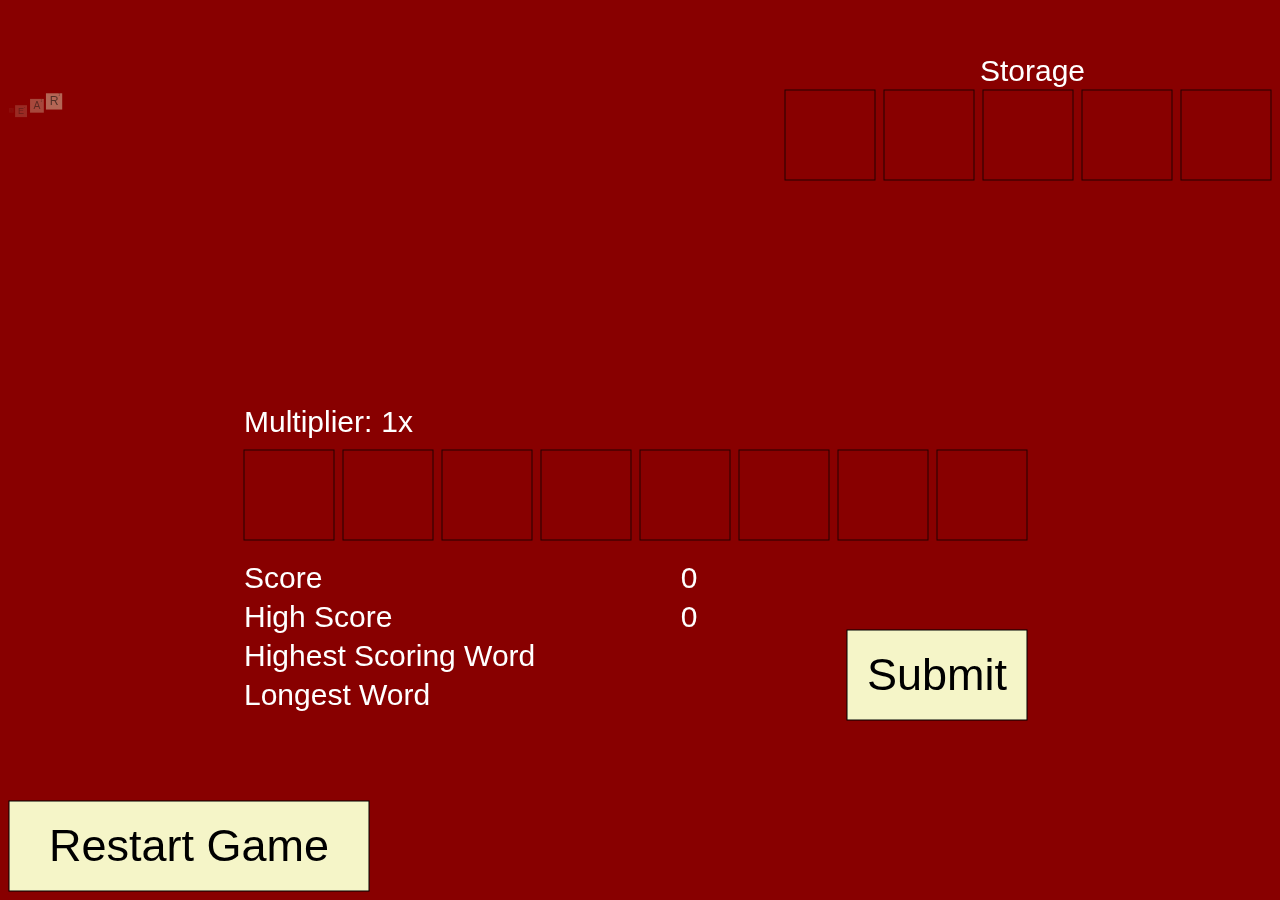
==== commit c6dd7f45: "Multiplier and loading div" ====
--- a/index.html
+++ b/index.html
@@ -79,6 +79,7 @@
 
 <body>
     <canvas width="100%" height="100%"></canvas>
+    <div id="loadingDiv">Loading...</div>
 </body>
 
 </html>--- a/styles.css
+++ b/styles.css
@@ -4,9 +4,21 @@
     height: 100%;
     margin: 0;
     padding: 0;
+    background: #800;
 }
 
 canvas {
-    display: block;
-    background: #800;
+    z-index: 10;
+}
+
+div {
+    color: #FFF;
+    text-align: center;
+    transform: translateY(-50%);
+    top: 50%;
+    left: 0;
+    right: 0;
+    bottom: 0;
+    position: absolute;
+    z-index: 9;
 }